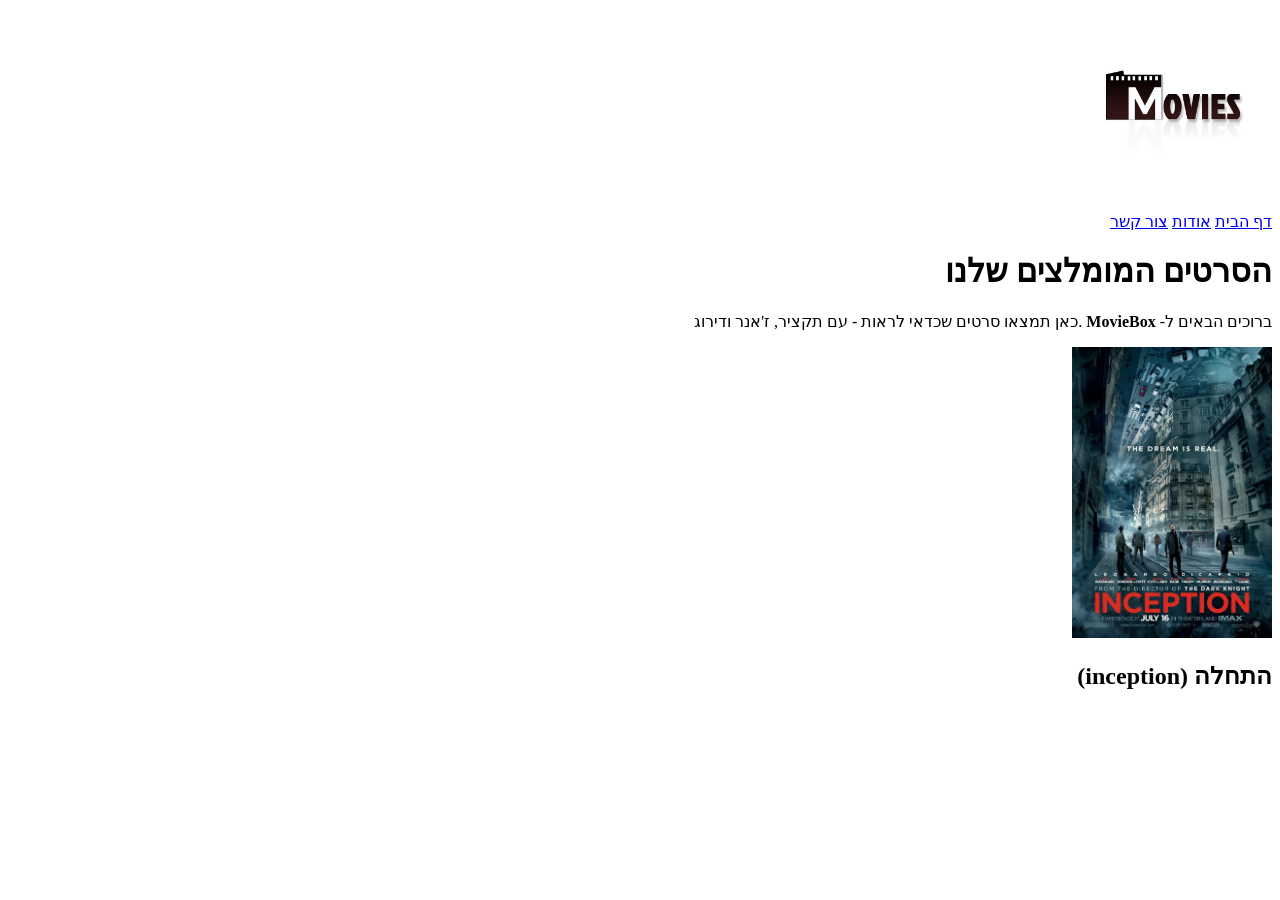
==== index.html @ 4dde84bc "add movie saite - lab 1" ====
<!DOCTYPE html>
<html lang="he" dir="rtl">
<head>
    <meta charset="UTF-8">
    <meta name="viewport" content="width=device-width, initial-scale=1.0">
    <title>MovieBox</title>
</head>
<body>
    <!-- ===== MovieBox ===== -->
     <header>
        <a href="index.html">
            <img src="images/logo.png" alt="הלוגו שך MovieBox" width="200">
        </a>
        <nav>
            <a href="index.html">דף הבית</a>
            <a href="about.html">אודות</a>
            <a href="Contact.html">צור קשר</a>
        </nav>
     </header>

     <main>
        <h1>הסרטים המומלצים שלנו</h1>
        <p>ברוכים הבאים ל- <b>MovieBox</b> .כאן תמצאו סרטים שכדאי לראות - עם תקציר, ז'אנר ודירוג</p>
     </main>

     <div class="movie">
        <img src="images/inception.jpg" alt="הפוסטר של הסרט התחלה" width="200">
        <h2>התחלה (inception)</h2>
     </div>









</body>
</html>
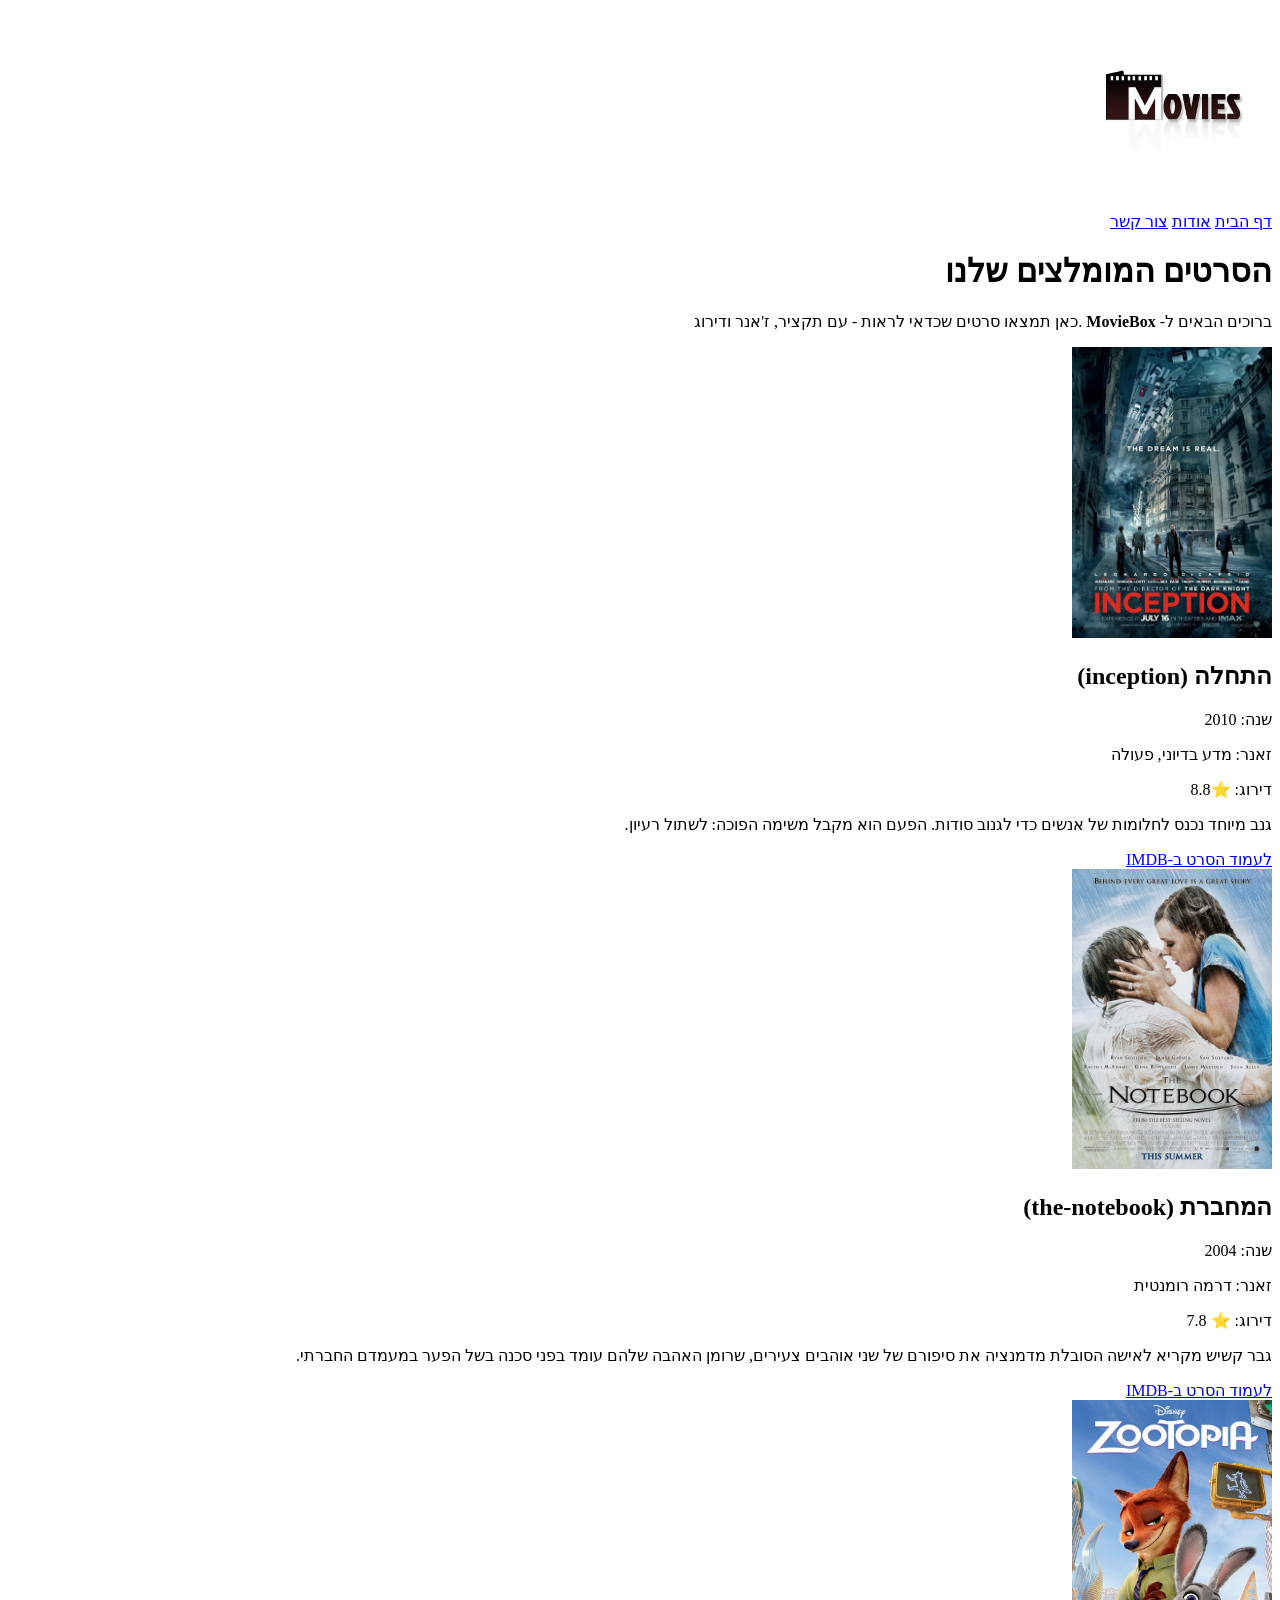
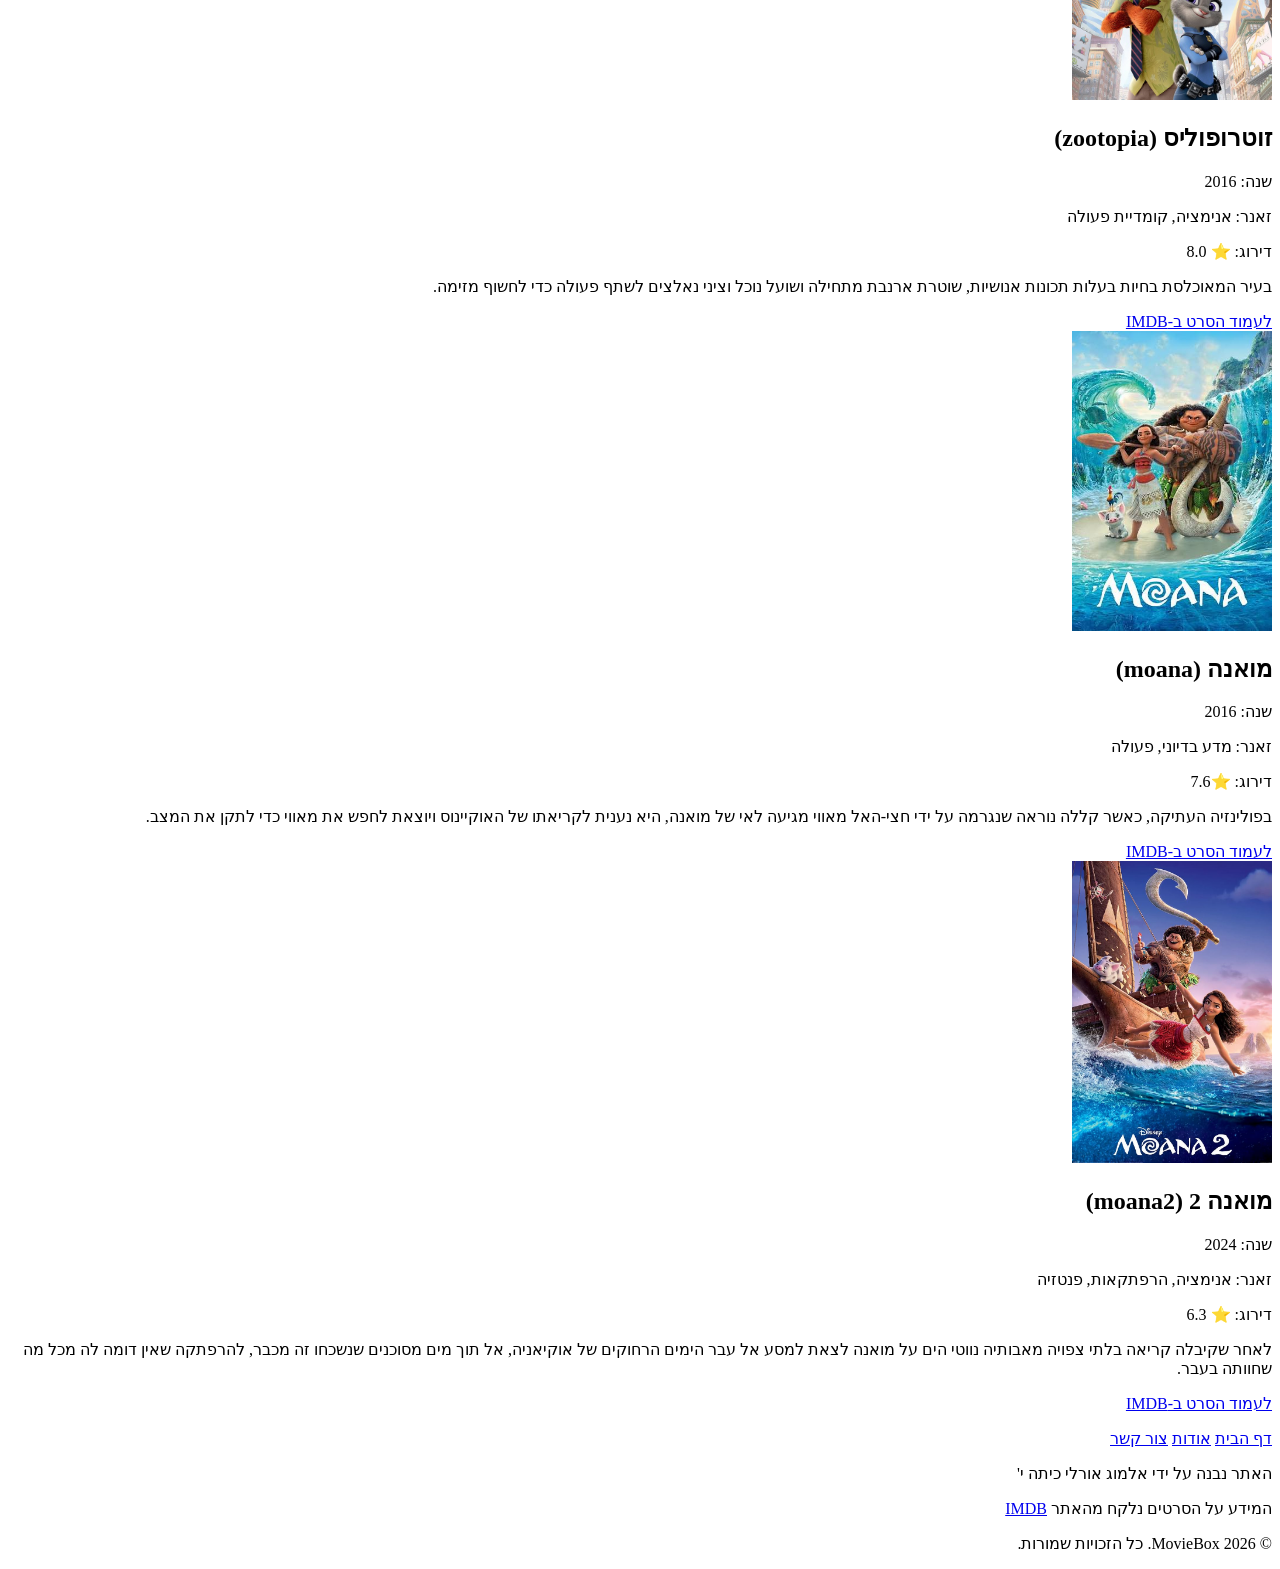
==== commit ae10d512: "add movies and footer" ====
--- a/index.html
+++ b/index.html
@@ -18,20 +18,78 @@
         </nav>
      </header>
 
+    <!-- ==== התוכן הראשי ===== -->
      <main>
         <h1>הסרטים המומלצים שלנו</h1>
         <p>ברוכים הבאים ל- <b>MovieBox</b> .כאן תמצאו סרטים שכדאי לראות - עם תקציר, ז'אנר ודירוג</p>
-     </main>
 
+    <!-- ==== סרט ראשון ===== -->
      <div class="movie">
         <img src="images/inception.jpg" alt="הפוסטר של הסרט התחלה" width="200">
         <h2>התחלה (inception)</h2>
+        <p><span>שנה:</span> 2010</p>
+        <p><span>זאנר:</span> מדע בדיוני, פעולה</p>
+        <p><span>דירוג:</span> ⭐8.8 </p>
+        <p>גנב מיוחד נכנס לחלומות של אנשים כדי לגנוב סודות. הפעם הוא מקבל משימה הפוכה: לשתול רעיון.</p>
+        <a href="https://www.imdb.com/title/tt1375666/" target="_blank">לעמוד הסרט ב-IMDB</a>
      </div>
 
+    <!-- ==== סרט שני ===== -->
+     <div class="movie">
+        <img src="images/the-notebook.jpg" alt="הפוסטר של הסרט השני" width="200">
+        <h2>המחברת (the-notebook)</h2>
+        <p><span>שנה:</span> 2004</p>
+        <p><span>זאנר:</span>  דרמה רומנטית</p>
+        <p><span>דירוג:</span> ⭐ 7.8 </p>
+        <p> גבר קשיש מקריא לאישה הסובלת מדמנציה את סיפורם של שני אוהבים צעירים, שרומן האהבה שלהם עומד בפני סכנה בשל הפער במעמדם החברתי.</p>
+        <a href="https://www.imdb.com/title/tt0332280/?ref_=nv_sr_srsg_0_tt_4_nm_4_in_0_q_the%20not" target="_blank">לעמוד הסרט ב-IMDB</a>
+     </div>
 
+    <!-- ==== סרט שלישי ===== -->
+     <div class="movie">
+        <img src="images/zootopia.jpg" alt="הפוסטר של הסרט השלישי" width="200">
+        <h2>זוטרופוליס (zootopia)</h2>
+        <p><span>שנה:</span> 2016</p>
+        <p><span>זאנר:</span>  אנימציה, קומדיית פעולה</p>
+        <p><span>דירוג:</span> ⭐ 8.0 </p>
+        <p>בעיר המאוכלסת בחיות בעלות תכונות אנושיות, שוטרת ארנבת מתחילה ושועל נוכל וציני נאלצים לשתף פעולה כדי לחשוף מזימה.</p>
+        <a href="https://www.imdb.com/title/tt2948356/?ref_=nv_sr_srsg_3_tt_8_nm_0_in_0_q_zooto" target="_blank">לעמוד הסרט ב-IMDB</a>
+     </div>
 
+    <!-- ==== סרט רביעי ===== -->
+     <div class="movie">
+        <img src="images/moana.jpg" alt="הפוסטר של הסרט התחלה" width="200">
+        <h2>מואנה (moana)</h2>
+        <p><span>שנה:</span> 2016</p>
+        <p><span>זאנר:</span> מדע בדיוני, פעולה</p>
+        <p><span>דירוג:</span> ⭐7.6 </p>
+        <p> בפולינזיה העתיקה, כאשר קללה נוראה שנגרמה על ידי חצי-האל מאווי מגיעה לאי של מואנה, היא נענית לקריאתו של האוקיינוס ​​ויוצאת לחפש את מאווי כדי לתקן את המצב.</p>
+        <a href="https://www.imdb.com/title/tt3521164/?ref_=nv_sr_srsg_3_tt_3_nm_5_in_0_q_moa" target="_blank">לעמוד הסרט ב-IMDB</a>
+     </div>
 
-
+    <!-- ==== סרט חמישי ===== -->
+     <div class="movie">
+        <img src="images/moana2.jpg" alt="הפוסטר של הסרט התחלה" width="200">
+        <h2>מואנה 2 (moana2)</h2>
+        <p><span>שנה:</span> 2024</p>
+        <p><span>זאנר:</span>  אנימציה, הרפתקאות, פנטזיה</p>
+        <p><span>דירוג:</span> ⭐ 6.3 </p>
+        <p> לאחר שקיבלה קריאה בלתי צפויה מאבותיה נווטי הים על מואנה לצאת למסע אל עבר הימים הרחוקים של אוקיאניה, אל תוך מים מסוכנים שנשכחו זה מכבר, להרפתקה שאין דומה לה מכל מה שחוותה בעבר.</p>
+        <a href="https://www.imdb.com/title/tt1375666/" target="_blank">לעמוד הסרט ב-IMDB</a>
+     </div>
+     </main>
+    
+     <!-- ==== כותרת תחתונה ====-->
+     <footer>
+        <p>
+            <a href="index.html">דף הבית</a>
+            <a href="about.html">אודות</a>
+            <a href="contact.html">צור קשר</a>
+        </p>
+        <p>האתר נבנה על ידי <span>אלמוג אורלי</span> כיתה י'</p>
+        <p>המידע על הסרטים נלקח מהאתר <a href="https://www.imdb.com" target="_blank">IMDB</a></p>
+        <p>&copy; 2026 MovieBox. כל הזכויות שמורות.</p>
+     </footer>
 
 
 
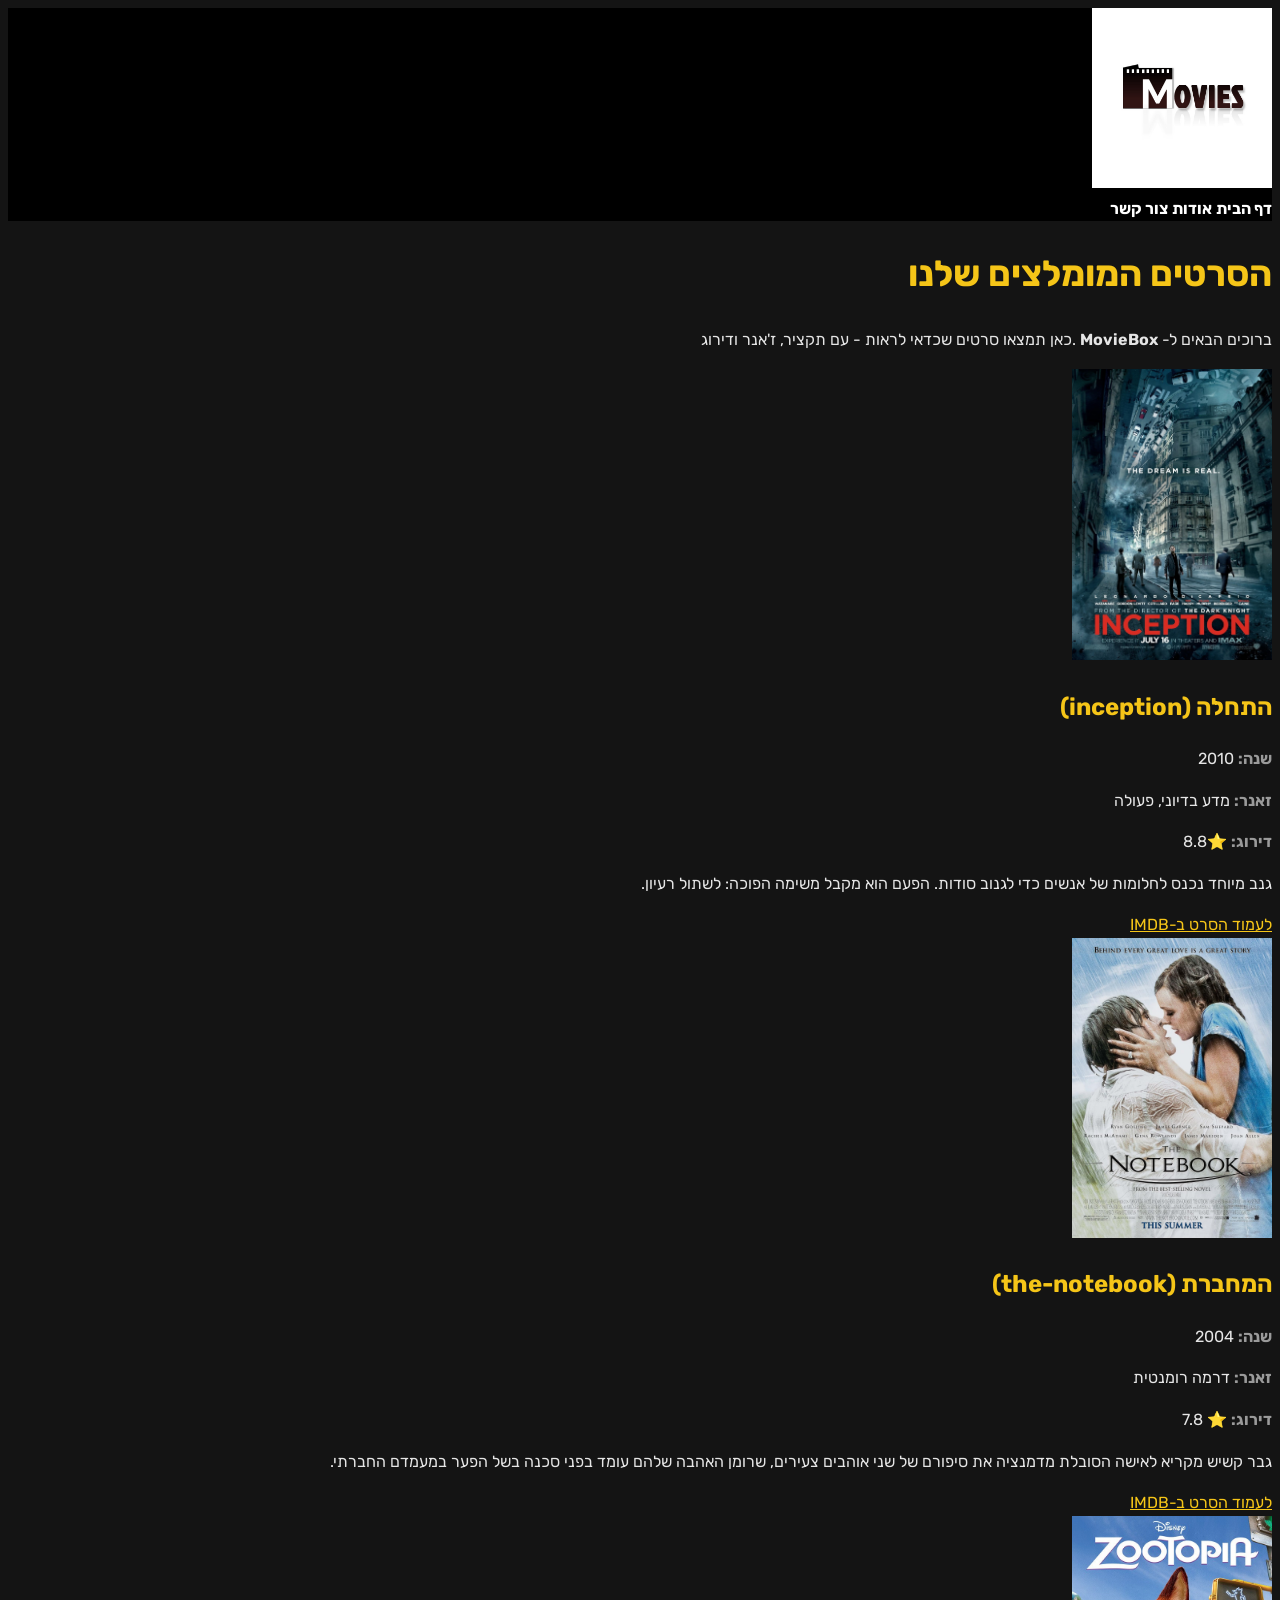
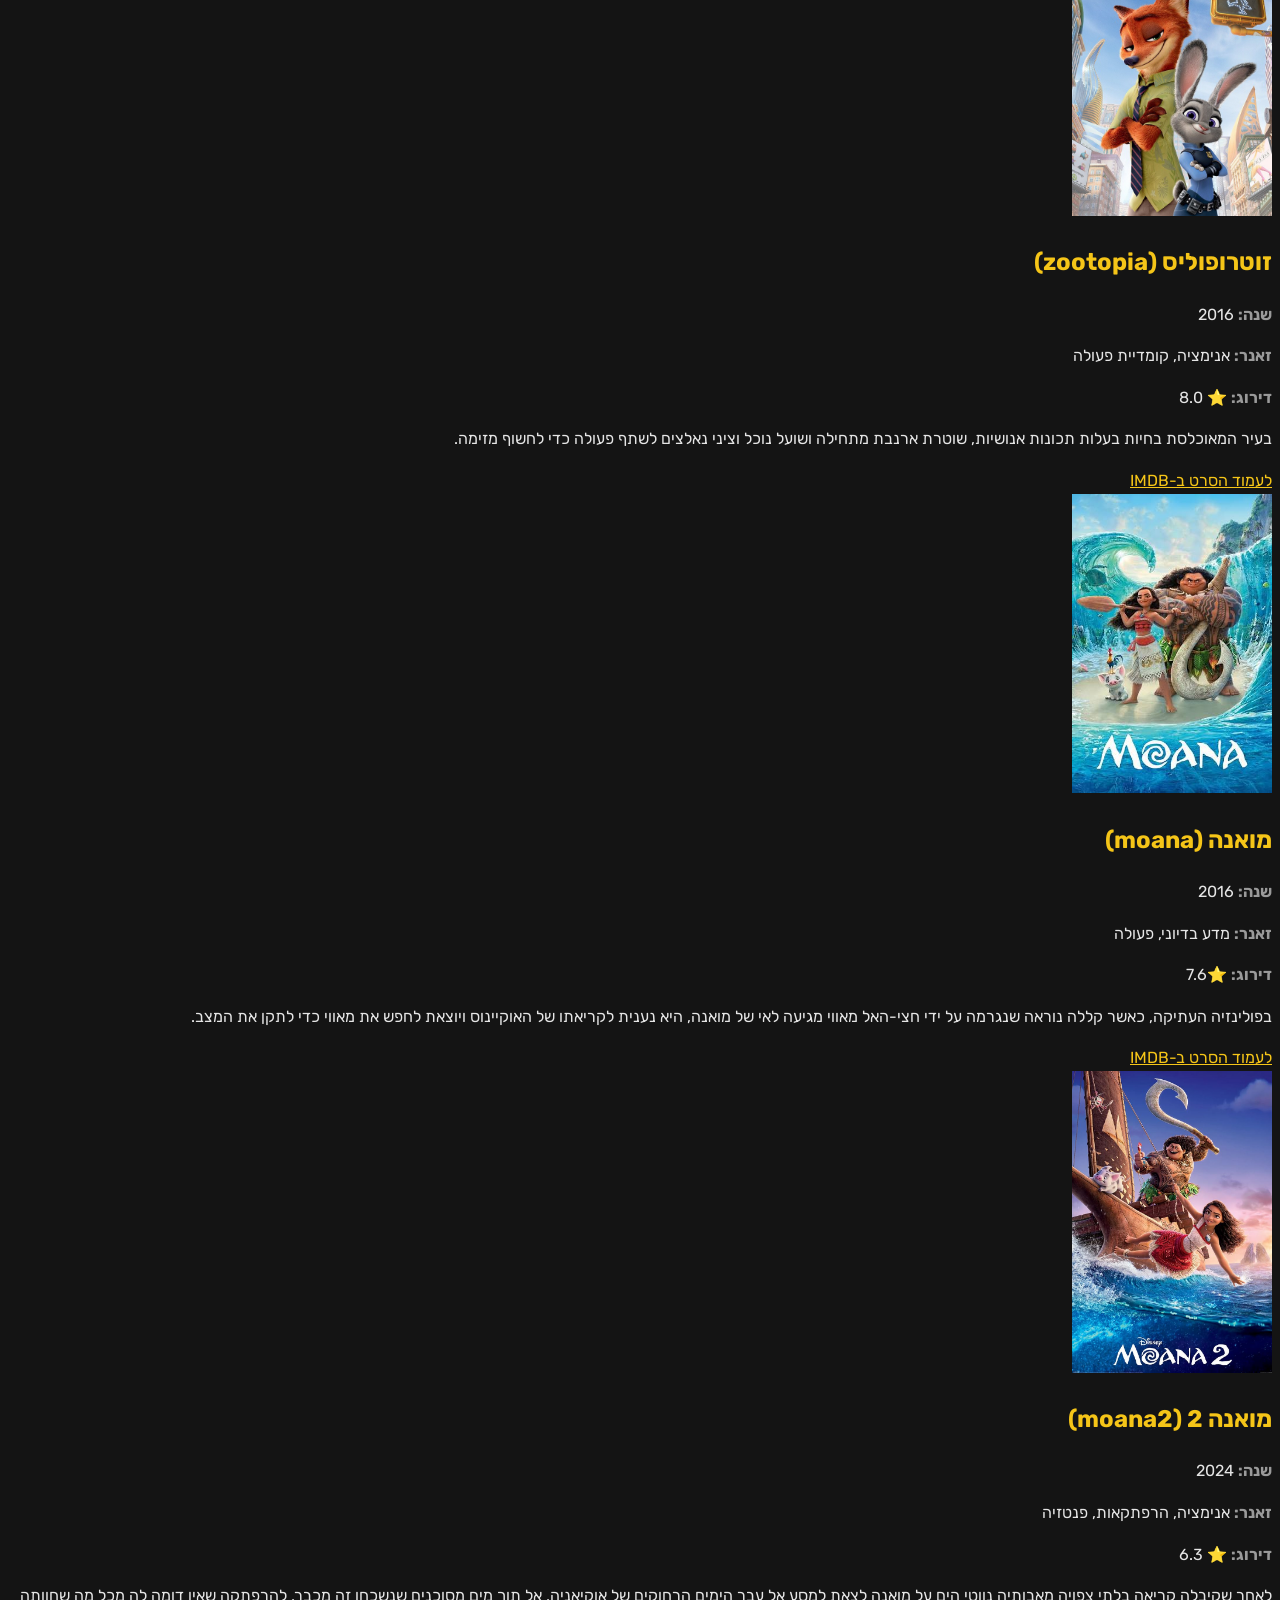
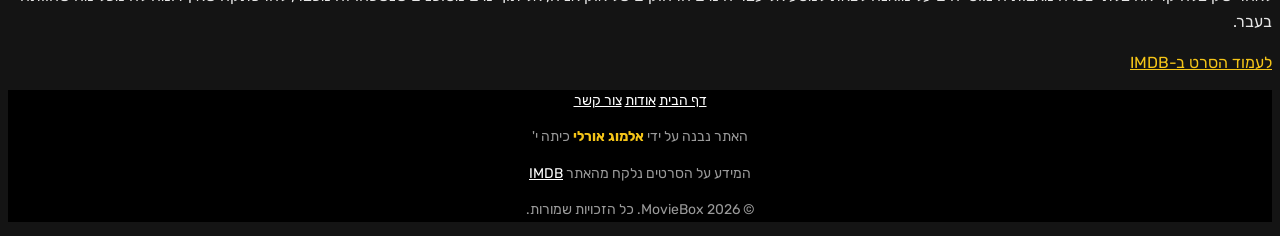
==== commit 68072ced: "מעבדה 3" ====
--- a/index.html
+++ b/index.html
@@ -4,12 +4,14 @@
     <meta charset="UTF-8">
     <meta name="viewport" content="width=device-width, initial-scale=1.0">
     <title>MovieBox</title>
+    <link href="https://fonts.googleapis.com/css2?family=Rubik:wght@400;700&display=swap" rel="stylesheet">
+    <link rel="stylesheet" href="css/style.css">
 </head>
 <body>
     <!-- ===== MovieBox ===== -->
      <header>
         <a href="index.html">
-            <img src="images/logo.png" alt="הלוגו שך MovieBox" width="200">
+            <img src="images/logo.png" alt="הלוגו שך MovieBox">
         </a>
         <nav>
             <a href="index.html">דף הבית</a>
@@ -25,7 +27,7 @@
 
     <!-- ==== סרט ראשון ===== -->
      <div class="movie">
-        <img src="images/inception.jpg" alt="הפוסטר של הסרט התחלה" width="200">
+        <img src="images/inception.jpg" alt="הפוסטר של הסרט התחלה">
         <h2>התחלה (inception)</h2>
         <p><span>שנה:</span> 2010</p>
         <p><span>זאנר:</span> מדע בדיוני, פעולה</p>
@@ -36,7 +38,7 @@
 
     <!-- ==== סרט שני ===== -->
      <div class="movie">
-        <img src="images/the-notebook.jpg" alt="הפוסטר של הסרט השני" width="200">
+        <img src="images/the-notebook.jpg" alt="הפוסטר של הסרט השני">
         <h2>המחברת (the-notebook)</h2>
         <p><span>שנה:</span> 2004</p>
         <p><span>זאנר:</span>  דרמה רומנטית</p>
@@ -47,7 +49,7 @@
 
     <!-- ==== סרט שלישי ===== -->
      <div class="movie">
-        <img src="images/zootopia.jpg" alt="הפוסטר של הסרט השלישי" width="200">
+        <img src="images/zootopia.jpg" alt="הפוסטר של הסרט השלישי">
         <h2>זוטרופוליס (zootopia)</h2>
         <p><span>שנה:</span> 2016</p>
         <p><span>זאנר:</span>  אנימציה, קומדיית פעולה</p>
@@ -58,7 +60,7 @@
 
     <!-- ==== סרט רביעי ===== -->
      <div class="movie">
-        <img src="images/moana.jpg" alt="הפוסטר של הסרט התחלה" width="200">
+        <img src="images/moana.jpg" alt="הפוסטר של הסרט התחלה">
         <h2>מואנה (moana)</h2>
         <p><span>שנה:</span> 2016</p>
         <p><span>זאנר:</span> מדע בדיוני, פעולה</p>
@@ -69,7 +71,7 @@
 
     <!-- ==== סרט חמישי ===== -->
      <div class="movie">
-        <img src="images/moana2.jpg" alt="הפוסטר של הסרט התחלה" width="200">
+        <img src="images/moana2.jpg" alt="הפוסטר של הסרט התחלה">
         <h2>מואנה 2 (moana2)</h2>
         <p><span>שנה:</span> 2024</p>
         <p><span>זאנר:</span>  אנימציה, הרפתקאות, פנטזיה</p>
--- a/css/style.css
+++ b/css/style.css
@@ -0,0 +1,66 @@
+/* ===== כל האתר ===== */
+body {
+    font-family: "Rubik", Arial, sans-serif;
+    background-color: #141414;
+    color: #e5e5e5;
+    line-height: 1.6;
+} 
+h1 {
+    color: #f5c518;
+    font-size: 36px;
+}
+
+/* ===== כותרת עליונה ===== */
+header { 
+    background-color: #000000;
+}
+header img {
+    width: 180px;
+}
+nav a {
+    color: #ffffff;
+    font-weight: bold;
+    text-decoration: none;
+} 
+nav {
+    color: #555555;
+} 
+
+/* ===== כרטיסי הסרטים ===== */
+.movie h2 {
+    color: #f5c518;
+    font-size: 24px;
+} 
+.movie span {
+    color: #9a9a9a;
+    font-weight: bold;
+} 
+.movie a {
+    color: #f5c518;
+} 
+.movie img {
+    width: 200px;
+} 
+
+/* ===== עמוד אודות ===== */
+.about img {
+    width: 200px;
+} 
+.about h2 span {
+    color: #f5c518;
+} 
+
+/* ===== כותרת תחתונה ===== */
+footer {
+    background-color: #000000;
+    color: #9a9a9a;
+    text-align: center;
+    font-size: 14px;
+} 
+footer a {
+    color: #ffffff;
+} 
+footer span {
+    color: #f5c518;
+    font-weight: bold;
+} 
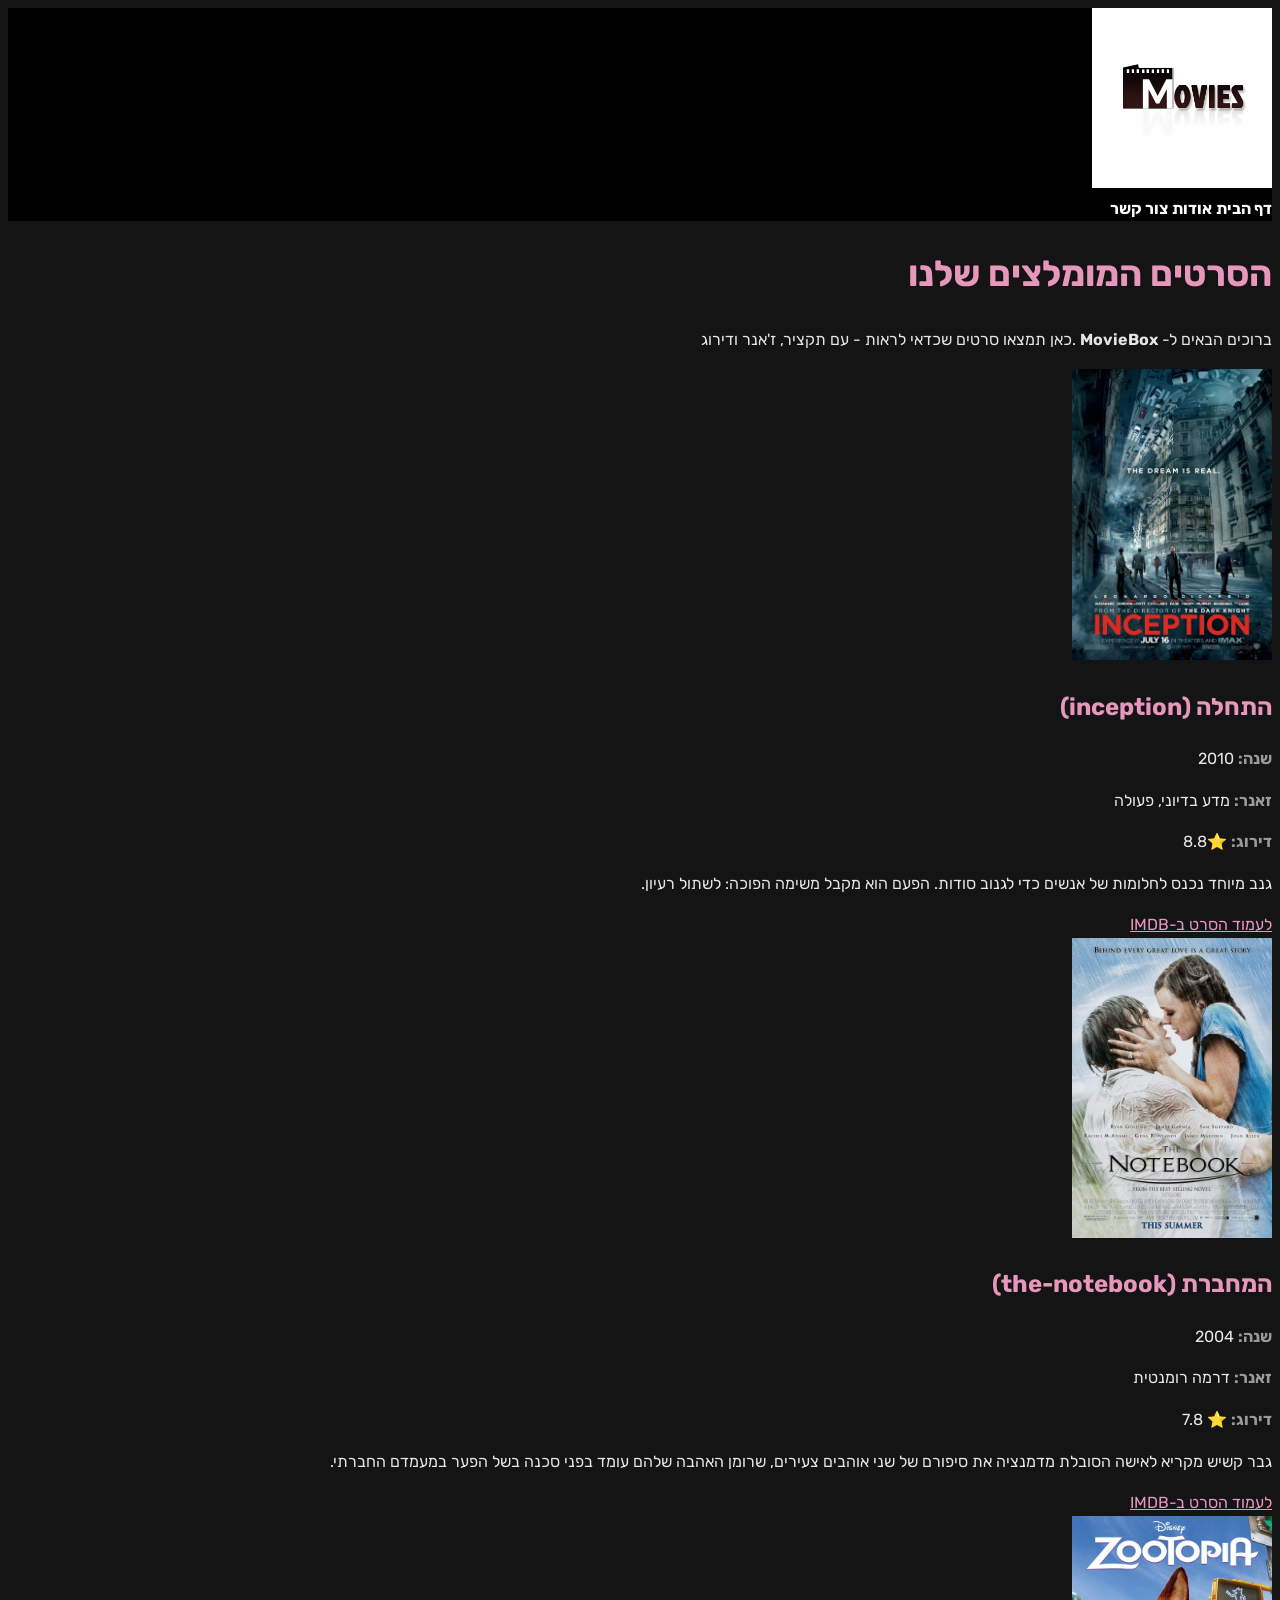
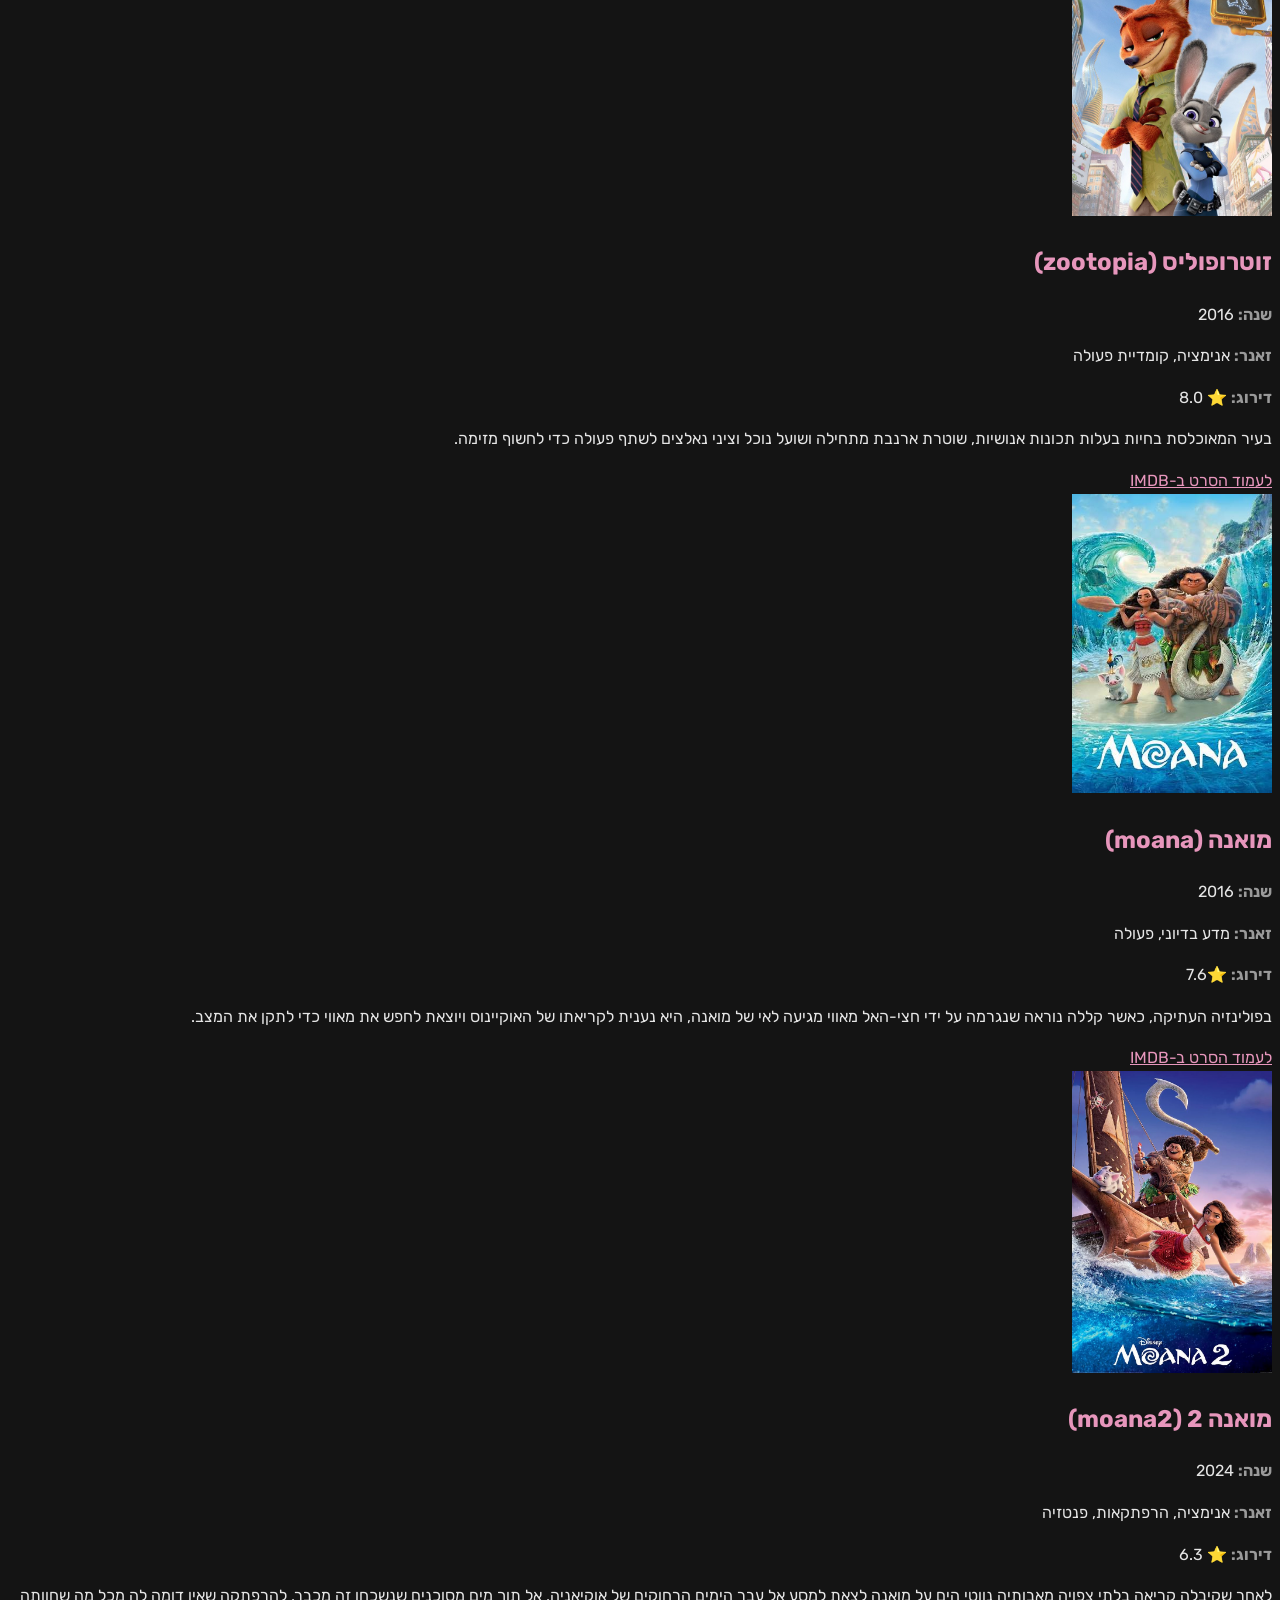
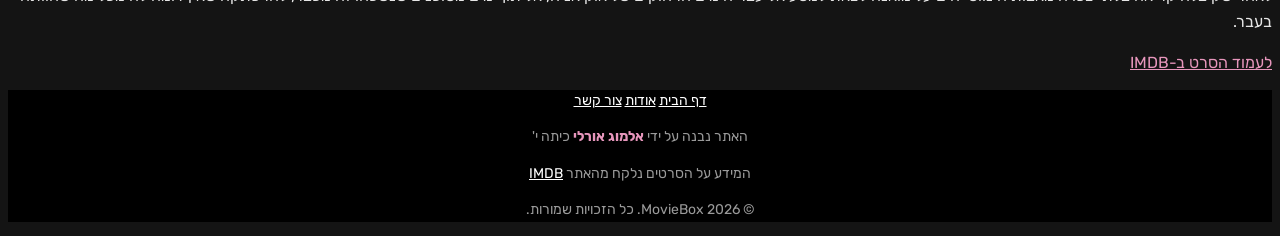
==== commit 2339851d: "מעבדה 3 בונוסים" ====
--- a/index.html
+++ b/index.html
@@ -84,7 +84,7 @@
      <!-- ==== כותרת תחתונה ====-->
      <footer>
         <p>
-            <a href="index.html">דף הבית</a>
+            <a href="index.html" class="active">דף הבית</a>
             <a href="about.html">אודות</a>
             <a href="contact.html">צור קשר</a>
         </p>
--- a/css/style.css
+++ b/css/style.css
@@ -6,7 +6,7 @@
     line-height: 1.6;
 } 
 h1 {
-    color: #f5c518;
+    color: #e796bc;
     font-size: 36px;
 }
 
@@ -28,7 +28,7 @@
 
 /* ===== כרטיסי הסרטים ===== */
 .movie h2 {
-    color: #f5c518;
+    color: #e796bc;
     font-size: 24px;
 } 
 .movie span {
@@ -36,7 +36,7 @@
     font-weight: bold;
 } 
 .movie a {
-    color: #f5c518;
+    color: #e796bc;
 } 
 .movie img {
     width: 200px;
@@ -47,7 +47,7 @@
     width: 200px;
 } 
 .about h2 span {
-    color: #f5c518;
+    color: #e796bc;
 } 
 
 /* ===== כותרת תחתונה ===== */
@@ -61,6 +61,10 @@
     color: #ffffff;
 } 
 footer span {
-    color: #f5c518;
+    color: #e796bc;
     font-weight: bold;
-} +} 
+
+nav a.active {
+    color: #f5c518 ;
+}
